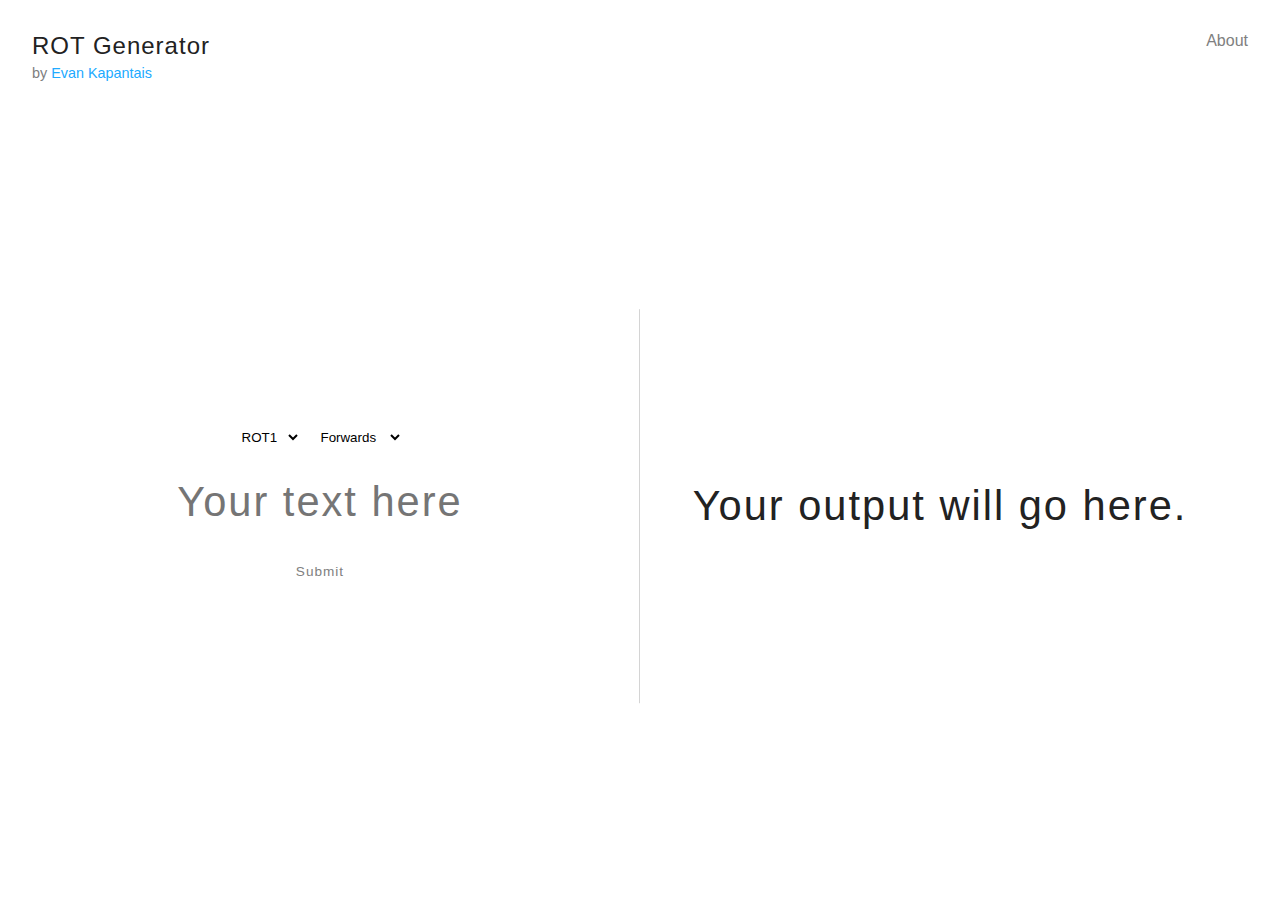
==== index.html @ 67d6d1d5 "Update index.html" ====
<!DOCTYPE html>
<html lang="en">
	<head>
		<meta charset="UTF-8" />
		<meta http-equiv="X-UA-Compatible" content="IE=edge" />
		<meta name="viewport" content="width=device-width, initial-scale=1.0" />
		<meta
			name="description"
			content="Password generator that rotates input using the ROT algorithm."
		/>
		<meta
			name="keywords"
			content="rot rot 13 password password generator encryption algorithm caesar cipher"
		/>
		<meta author="Evan Kapantais" />
		<link rel="shortcut icon" href="./images/favicon.png" type="image/x-icon" />
		<link rel="stylesheet" href="./css/globals.css" />
		<link rel="stylesheet" href="./css/index.css" />
		<title>ROT</title>
	</head>
	<body>
		<header>
			<div>
				<a href="index.html" class="brand-link">
					<h1 class="brand">
						<span class="rot">ROT</span> <span>Generator</span>
					</h1>
				</a>
				<p class="author">
					by
					<a
						href="https://evankapantais.com"
						target="_blank"
						rel="noopener noreferrer"
						>Evan Kapantais</a
					>
				</p>
			</div>
			<a href="about.html" class="about-link">About</a>
		</header>
		<main>
			<section class="main-section">
				<div class="container">
					<form>
						<div class="controls">
							<div class="input-group--row contro">
								<select name="algo" id="algo">
									<option value="rot1">ROT1</option>
									<option value="rot2">ROT2</option>
									<option value="rot3">ROT3</option>
									<option value="rot4">ROT4</option>
									<option value="rot5">ROT5</option>
									<option value="rot6">ROT6</option>
									<option value="rot7">ROT7</option>
									<option value="rot8">ROT8</option>
									<option value="rot9">ROT9</option>
									<option value="rot10">ROT10</option>
									<option value="rot11">ROT11</option>
									<option value="rot12">ROT12</option>
									<option value="rot13">ROT13</option>
								</select>
							</div>
							<div class="input-group--row">
								<select name="type" id="type">
									<option value="forwards">Forwards</option>
									<option value="backwards">Backwards</option>
								</select>
							</div>
						</div>
						<div class="input-group text-input-wrapper">
							<input
								type="text"
								id="text"
								placeholder="Your text here"
								required
							/>
						</div>
						<input type="submit" class="submit-button" />
					</form>
				</div>
			</section>
			<section class="main-section">
				<div class="output-wrapper">
					<p class="output">Your output will go here.</p>
					<button type="button" class="copy-button">
						<img src="./images/copy.svg" alt="copy icon" />
					</button>
				</div>
			</section>
		</main>
		<script src="main.js"></script>
	</body>
</html>
---- css/globals.css ----
:root {
	--link-blue: rgb(33, 170, 255);
	--link-pale: rgb(48, 153, 219);
}

* {
	margin: 0;
	padding: 0;
	-webkit-box-sizing: border-box;
	-moz-box-sizing: border-box;
	box-sizing: border-box;
	font-family: inherit;
}

body {
	min-height: 100vh;
	width: 100%;
	display: flex;
	flex-flow: column nowrap;
	color: #222;
	font-family: -apple-system, BlinkMacSystemFont, 'Segoe UI', Roboto, Oxygen,
		Ubuntu, Cantarell, 'Open Sans', 'Helvetica Neue', sans-serif;
}

a {
	color: var(--link-blue);
	text-decoration: none;
	transition: all 200ms;
}

header,
footer {
	padding: 2rem;
}

header {
	display: flex;
	justify-content: space-between;
	align-items: flex-start;
}

.brand-link {
	display: block;
	position: relative;
	color: inherit;
	margin: 0;
}

.brand {
	display: block;
	position: relative;
	font-size: 1.5rem;
	letter-spacing: 1px;
	font-weight: 400;
	user-select: none;
	margin-bottom: 0.3rem;
}

.author {
	color: grey;
	font-size: 0.9rem;
}

.about-link {
	color: grey;
}

.about-link:hover {
	color: var(--link-blue);
	text-decoration: none;
}

main {
	display: flex;
	flex-wrap: wrap;
	flex-grow: 1;
}

button,
select {
	background: none;
	outline: none;
	border: none;
	cursor: pointer;
}
---- css/index.css ----
.main-section {
	position: relative;
	display: flex;
	justify-content: center;
	align-items: center;
	width: 50%;
	padding: 0 1rem;
}

.main-section:first-of-type:before {
	content: '';
	position: absolute;
	top: 50%;
	right: 0;
	transform: translateY(-50%);
	width: 1px;
	height: 50%;
	background: rgb(212, 212, 212);
}

.main-section:last-of-type > div {
	display: flex;
}

.output {
	margin-right: 1rem;
}

.output:after {
	content: 'Copied!';
	position: absolute;
	bottom: -3rem;
	left: 50%;
	transform: translate(-50%, 1rem);
	font-size: 1rem;
	font-weight: 400;
	opacity: 0;
	transition: all 200ms;
}

.output.active:after {
	opacity: 1;
	transform: translate(-50%, 0);
}

#text,
.output {
	font-size: calc(1rem + 2vw);
	text-align: center;
	font-weight: 200;
	letter-spacing: 2px;
}

#text {
	border: none;
	outline: none;
	margin: 2rem 0;
}

.controls {
	display: flex;
	justify-content: center;
	gap: 1rem;
}

select:focus,
select:active {
	color: var(--link-blue);
}

.submit-button {
	display: block;
	margin: 0 auto;
	border: none;
	padding: 0.4rem 0.8rem;
	letter-spacing: 1px;
	background: none;
	font-size: 0.85rem;
	color: grey;
	outline: none;
	cursor: pointer;
	transition: all 200ms;
}

.submit-button:hover {
	color: #222;
	transform: translateY(-3px);
}

.submit-button:active {
	transform: scale(0.9);
}

.submit-button:focus {
	color: var(--link-blue);
}

.output-wrapper {
	position: relative;
}

.copy-button {
	max-width: 24px;
	width: 100%;
	opacity: 0;
	pointer-events: none;
	transition: all 200ms;
}

.copy-button.shown:hover {
	transform: translateY(-3px);
}

.copy-button.shown:active {
	transform: scale(0.9);
}

.copy-button.shown {
	opacity: 1;
	pointer-events: all;
	transform: translateY(0);
}

img {
	width: 100%;
}

.copied {
	position: absolute;
	bottom: -4rem;
	left: 50%;
	transform: translateX(-50%);
}

@media only screen and (max-width: 750px) {
	body {
		height: 100vh;
	}

	.brand {
		font-size: 1rem;
	}

	.main-section {
		height: 50%;
		width: 100%;
	}

	.main-section:first-of-type:before {
		content: '';
		position: absolute;
		top: 100%;
		left: 50%;
		transform: translateX(-50%);
		width: 50%;
		height: 1px;
		background: rgb(212, 212, 212);
	}
}
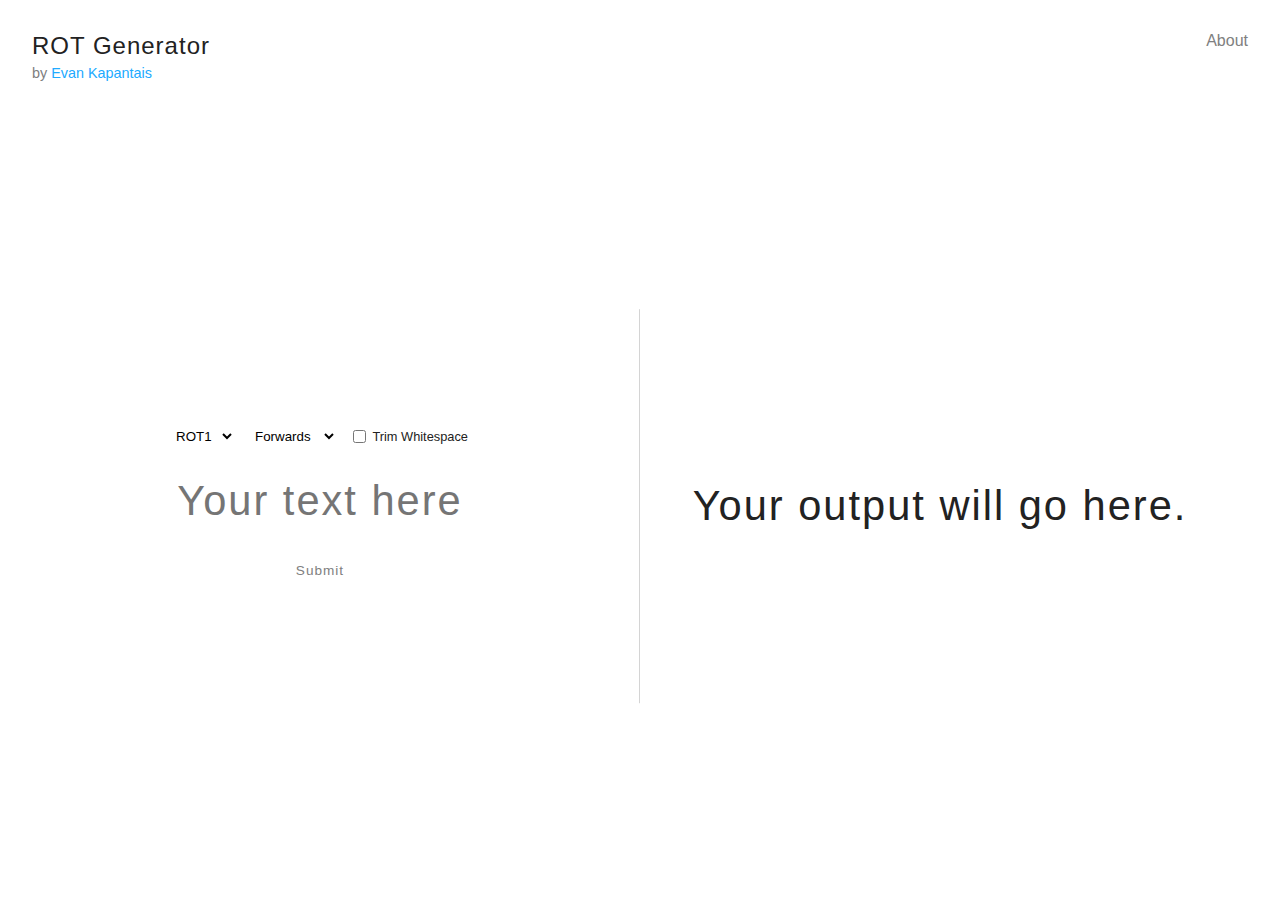
==== commit 25224915: "handle whitespace" ====
--- a/index.html
+++ b/index.html
@@ -21,7 +21,7 @@
 	<body>
 		<header>
 			<div>
-				<a href="index.html" class="brand-link">
+				<a href="/index.html" class="brand-link">
 					<h1 class="brand">
 						<span class="rot">ROT</span> <span>Generator</span>
 					</h1>
@@ -36,35 +36,35 @@
 					>
 				</p>
 			</div>
-			<a href="about.html" class="about-link">About</a>
+			<a href="/about.html" class="about-link">About</a>
 		</header>
 		<main>
 			<section class="main-section">
 				<div class="container">
 					<form>
 						<div class="controls">
-							<div class="input-group--row contro">
-								<select name="algo" id="algo">
-									<option value="rot1">ROT1</option>
-									<option value="rot2">ROT2</option>
-									<option value="rot3">ROT3</option>
-									<option value="rot4">ROT4</option>
-									<option value="rot5">ROT5</option>
-									<option value="rot6">ROT6</option>
-									<option value="rot7">ROT7</option>
-									<option value="rot8">ROT8</option>
-									<option value="rot9">ROT9</option>
-									<option value="rot10">ROT10</option>
-									<option value="rot11">ROT11</option>
-									<option value="rot12">ROT12</option>
-									<option value="rot13">ROT13</option>
-								</select>
-							</div>
-							<div class="input-group--row">
-								<select name="type" id="type">
-									<option value="forwards">Forwards</option>
-									<option value="backwards">Backwards</option>
-								</select>
+							<select name="algo" id="algo">
+								<option value="rot1">ROT1</option>
+								<option value="rot2">ROT2</option>
+								<option value="rot3">ROT3</option>
+								<option value="rot4">ROT4</option>
+								<option value="rot5">ROT5</option>
+								<option value="rot6">ROT6</option>
+								<option value="rot7">ROT7</option>
+								<option value="rot8">ROT8</option>
+								<option value="rot9">ROT9</option>
+								<option value="rot10">ROT10</option>
+								<option value="rot11">ROT11</option>
+								<option value="rot12">ROT12</option>
+								<option value="rot13">ROT13</option>
+							</select>
+							<select name="type" id="type">
+								<option value="forwards">Forwards</option>
+								<option value="backwards">Backwards</option>
+							</select>
+							<div class="checkbox-wrapper">
+								<input type="checkbox" id="trim" name="trim" />
+								<label for="trim"> Trim Whitespace </label>
 							</div>
 						</div>
 						<div class="input-group text-input-wrapper">
--- a/css/index.css
+++ b/css/index.css
@@ -60,7 +60,20 @@
 .controls {
 	display: flex;
 	justify-content: center;
+	align-items: center;
 	gap: 1rem;
+}
+
+.checkbox-wrapper {
+	display: flex;
+	align-items: center;
+	gap: 0.4rem;
+}
+
+label {
+	font-size: 0.8rem;
+	display: inline-block;
+	user-select: none;
 }
 
 select:focus,
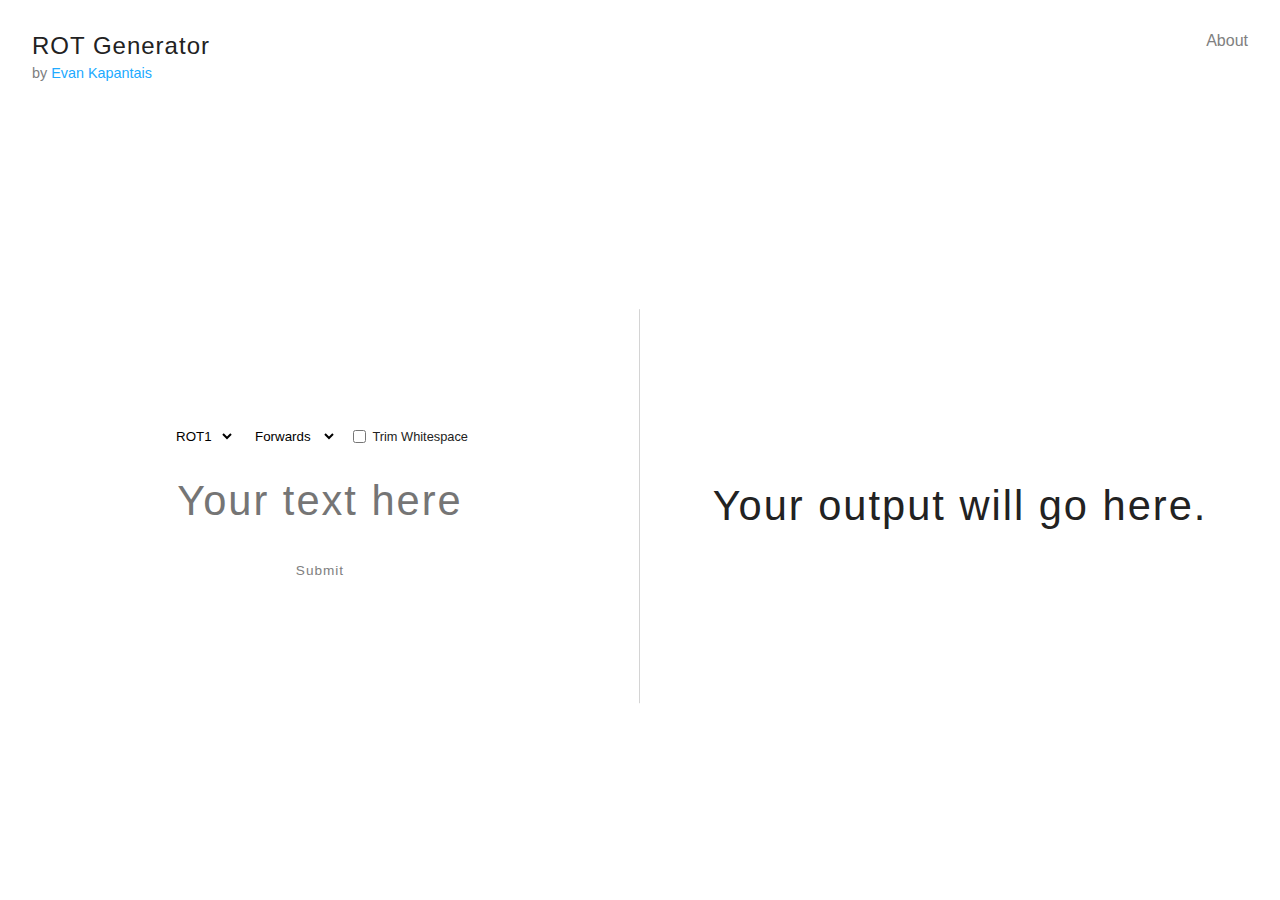
==== commit 40df3227: "reposition copy button" ====
--- a/index.html
+++ b/index.html
@@ -21,7 +21,7 @@
 	<body>
 		<header>
 			<div>
-				<a href="/index.html" class="brand-link">
+				<a href="index.html" class="brand-link">
 					<h1 class="brand">
 						<span class="rot">ROT</span> <span>Generator</span>
 					</h1>
@@ -36,7 +36,7 @@
 					>
 				</p>
 			</div>
-			<a href="/about.html" class="about-link">About</a>
+			<a href="about.html" class="about-link">About</a>
 		</header>
 		<main>
 			<section class="main-section">
@@ -67,14 +67,12 @@
 								<label for="trim"> Trim Whitespace </label>
 							</div>
 						</div>
-						<div class="input-group text-input-wrapper">
-							<input
-								type="text"
-								id="text"
-								placeholder="Your text here"
-								required
-							/>
-						</div>
+						<input
+							type="text"
+							id="text"
+							placeholder="Your text here"
+							required
+						/>
 						<input type="submit" class="submit-button" />
 					</form>
 				</div>
--- a/css/index.css
+++ b/css/index.css
@@ -22,22 +22,6 @@
 	display: flex;
 }
 
-.output {
-	margin-right: 1rem;
-}
-
-.output:after {
-	content: 'Copied!';
-	position: absolute;
-	bottom: -3rem;
-	left: 50%;
-	transform: translate(-50%, 1rem);
-	font-size: 1rem;
-	font-weight: 400;
-	opacity: 0;
-	transition: all 200ms;
-}
-
 .output.active:after {
 	opacity: 1;
 	transform: translate(-50%, 0);
@@ -55,6 +39,7 @@
 	border: none;
 	outline: none;
 	margin: 2rem 0;
+	width: 100%;
 }
 
 .controls {
@@ -112,7 +97,23 @@
 	position: relative;
 }
 
+.output:after {
+	content: 'Copied!';
+	position: absolute;
+	bottom: -3rem;
+	left: 50%;
+	transform: translate(-50%, 1rem);
+	font-size: 1rem;
+	font-weight: 400;
+	opacity: 0;
+	transition: all 200ms;
+}
+
 .copy-button {
+	position: absolute;
+	top: 50%;
+	right: -2rem;
+	transform: translateY(calc(-50% + 1rem));
 	max-width: 24px;
 	width: 100%;
 	opacity: 0;
@@ -120,18 +121,18 @@
 	transition: all 200ms;
 }
 
+.copy-button.shown {
+	opacity: 1;
+	pointer-events: all;
+	transform: translateY(-50%);
+}
+
 .copy-button.shown:hover {
-	transform: translateY(-3px);
+	transform: translateY(calc(-50% - 3px));
 }
 
 .copy-button.shown:active {
-	transform: scale(0.9);
-}
-
-.copy-button.shown {
-	opacity: 1;
-	pointer-events: all;
-	transform: translateY(0);
+	transform: translateY(-50%) scale(0.9);
 }
 
 img {
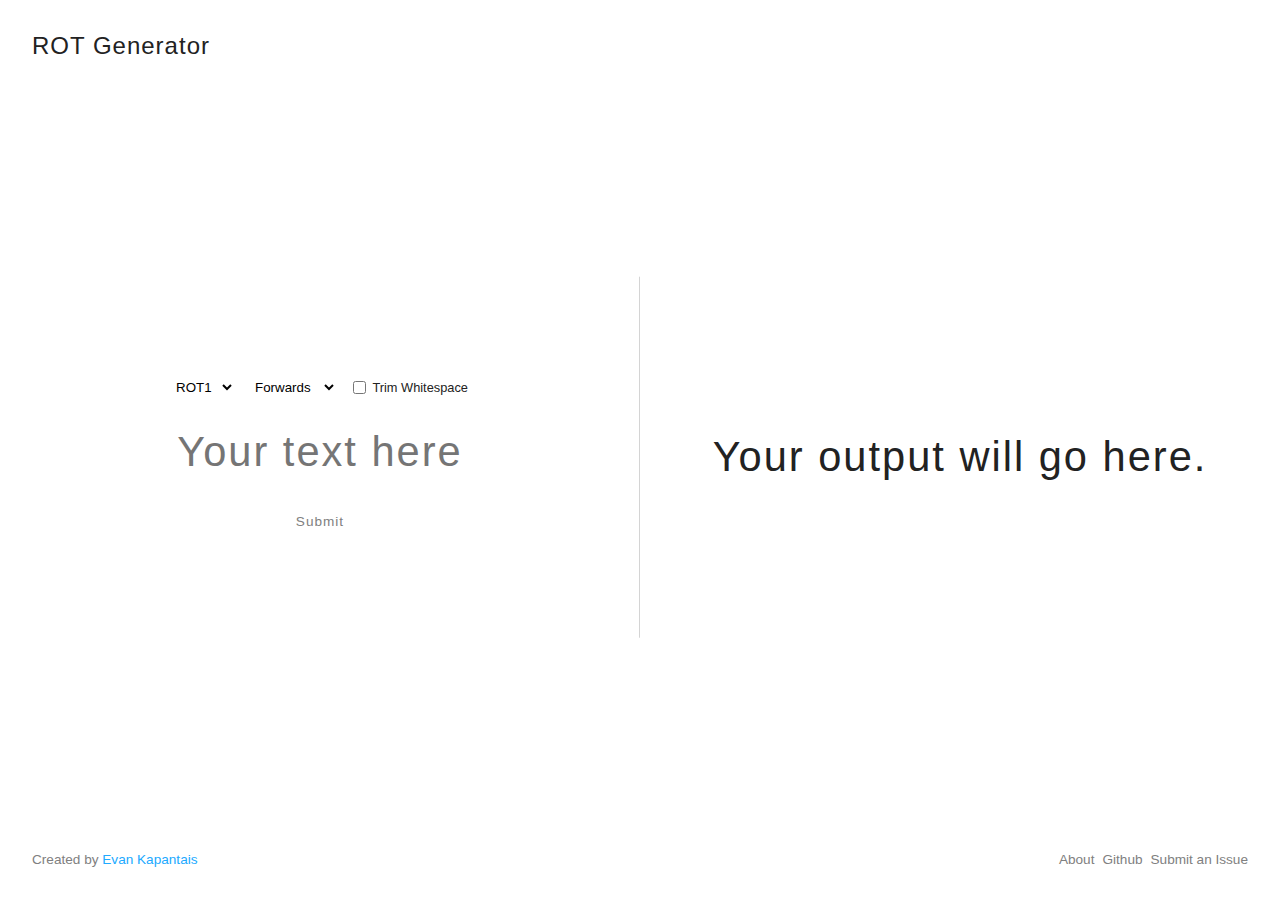
==== commit 8cb10f0e: "reinstate footer" ====
--- a/index.html
+++ b/index.html
@@ -26,17 +26,7 @@
 						<span class="rot">ROT</span> <span>Generator</span>
 					</h1>
 				</a>
-				<p class="author">
-					by
-					<a
-						href="https://evankapantais.com"
-						target="_blank"
-						rel="noopener noreferrer"
-						>Evan Kapantais</a
-					>
-				</p>
 			</div>
-			<a href="about.html" class="about-link">About</a>
 		</header>
 		<main>
 			<section class="main-section">
@@ -86,6 +76,38 @@
 				</div>
 			</section>
 		</main>
+		<footer>
+			<p class="author">
+				Created by
+				<a
+					href="https://evankapantais.com"
+					target="_blank"
+					rel="noopener noreferrer"
+					>Evan Kapantais</a
+				>
+			</p>
+			<ul>
+				<li>
+					<a href="about.html">About</a>
+				</li>
+				<li>
+					<a
+						href="https://github.com/evan-kapantais/rot-generator"
+						target="_blank"
+						rel="noopener noreferrer"
+						>Github</a
+					>
+				</li>
+				<li>
+					<a
+						href="https://github.com/evan-kapantais/rot-generator/issues"
+						target="_blank"
+						rel="noopener noreferrer"
+						>Submit an Issue</a
+					>
+				</li>
+			</ul>
+		</footer>
 		<script src="main.js"></script>
 	</body>
 </html>
--- a/css/globals.css
+++ b/css/globals.css
@@ -28,15 +28,38 @@
 	transition: all 200ms;
 }
 
+a:hover {
+	text-decoration: underline;
+}
+
+ul {
+	list-style: none;
+}
+
+ul a {
+	color: grey;
+	font-size: 0.85rem;
+}
+
+ul a:hover {
+	text-decoration: underline;
+}
+
 header,
 footer {
 	padding: 2rem;
 }
 
-header {
+footer {
 	display: flex;
+	flex-wrap: wrap-reverse;
 	justify-content: space-between;
-	align-items: flex-start;
+	align-items: center;
+}
+
+footer ul {
+	display: flex;
+	gap: 0.5rem;
 }
 
 .brand-link {
@@ -58,7 +81,7 @@
 
 .author {
 	color: grey;
-	font-size: 0.9rem;
+	font-size: 0.85rem;
 }
 
 .about-link {
@@ -83,3 +106,17 @@
 	border: none;
 	cursor: pointer;
 }
+
+@media only screen and (max-width: 480px) {
+	header {
+		text-align: center;
+	}
+
+	footer {
+		flex-flow: column-reverse nowrap;
+	}
+
+	footer ul {
+		margin-bottom: 1rem;
+	}
+}
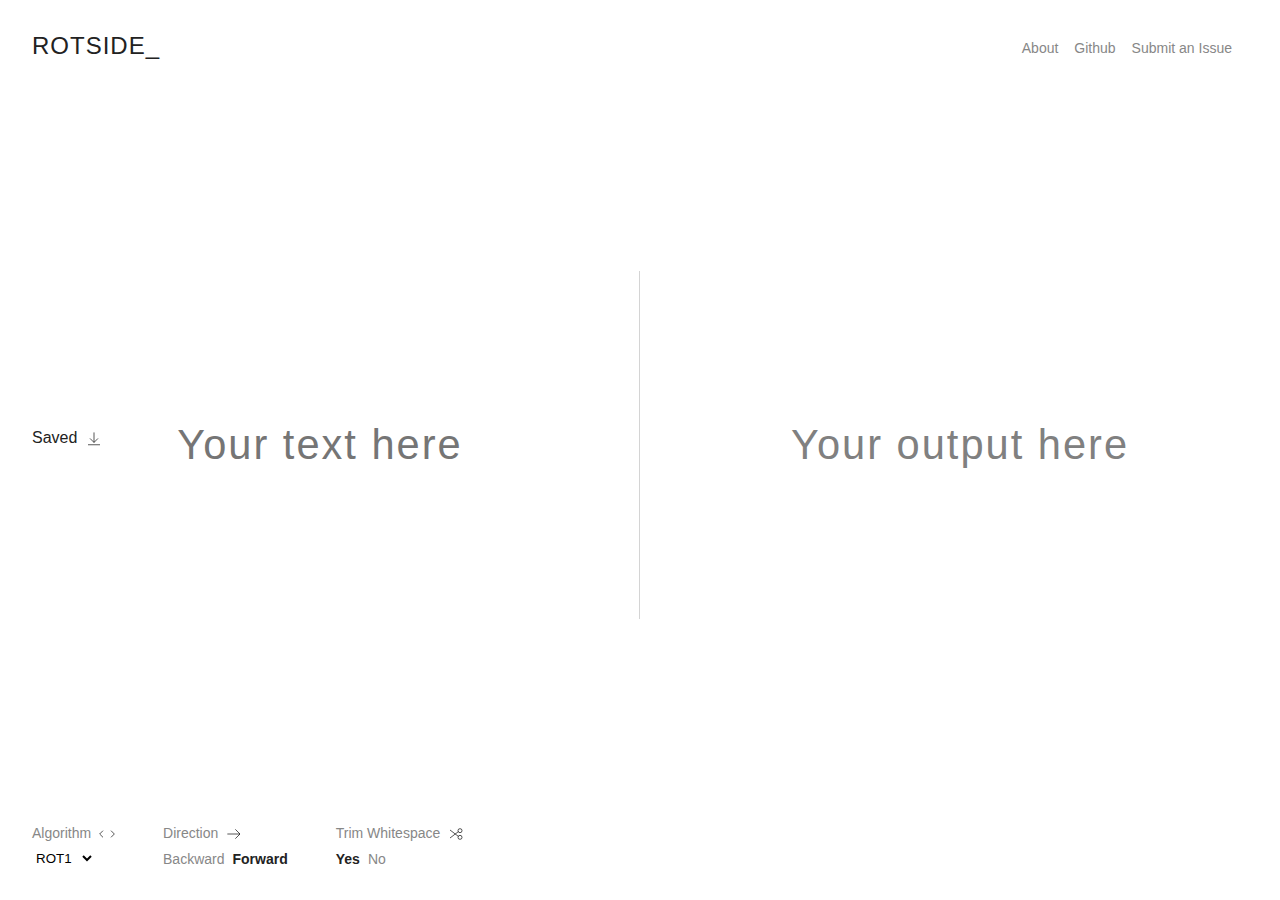
==== commit ef40251f: "restyle, js almost done" ====
--- a/index.html
+++ b/index.html
@@ -14,100 +14,162 @@
 		/>
 		<meta author="Evan Kapantais" />
 		<link rel="shortcut icon" href="./images/favicon.png" type="image/x-icon" />
-		<link rel="stylesheet" href="./css/globals.css" />
 		<link rel="stylesheet" href="./css/index.css" />
-		<title>ROT</title>
+		<title>Rotside</title>
 	</head>
 	<body>
 		<header>
 			<div>
 				<a href="index.html" class="brand-link">
-					<h1 class="brand">
-						<span class="rot">ROT</span> <span>Generator</span>
-					</h1>
+					<h1 class="brand">ROTSIDE_</h1>
 				</a>
 			</div>
+			<nav>
+				<ul class="nav-list">
+					<li>
+						<a class="nav-link" href="about.html">About</a>
+					</li>
+					<li>
+						<a
+							class="nav-link"
+							href="https://github.com/evan-kapantais/rot-generator"
+							target="_blank"
+							rel="noreferrer"
+							>Github</a
+						>
+					</li>
+					<li>
+						<a
+							class="nav-link"
+							href="https://github.com/evan-kapantais/rot-generator/issues"
+							target="_blank"
+							rel="noreferrer"
+							>Submit an Issue</a
+						>
+					</li>
+					<li>
+						<script
+							data-name="BMC-Widget"
+							data-cfasync="false"
+							src="https://cdnjs.buymeacoffee.com/1.0.0/widget.prod.min.js"
+							data-id="evankapantais"
+							data-description="Support me on Buy me a coffee!"
+							data-message=""
+							data-color="#FFDD00"
+							data-position="Right"
+							data-x_margin="32"
+							data-y_margin="32"
+						></script>
+					</li>
+				</ul>
+			</nav>
 		</header>
 		<main>
 			<section class="main-section">
-				<div class="container">
-					<form>
-						<div class="controls">
-							<select name="algo" id="algo">
-								<option value="rot1">ROT1</option>
-								<option value="rot2">ROT2</option>
-								<option value="rot3">ROT3</option>
-								<option value="rot4">ROT4</option>
-								<option value="rot5">ROT5</option>
-								<option value="rot6">ROT6</option>
-								<option value="rot7">ROT7</option>
-								<option value="rot8">ROT8</option>
-								<option value="rot9">ROT9</option>
-								<option value="rot10">ROT10</option>
-								<option value="rot11">ROT11</option>
-								<option value="rot12">ROT12</option>
-								<option value="rot13">ROT13</option>
-							</select>
-							<select name="type" id="type">
-								<option value="forwards">Forwards</option>
-								<option value="backwards">Backwards</option>
-							</select>
-							<div class="checkbox-wrapper">
-								<input type="checkbox" id="trim" name="trim" />
-								<label for="trim"> Trim Whitespace </label>
-							</div>
-						</div>
-						<input
-							type="text"
-							id="text"
-							placeholder="Your text here"
-							required
-						/>
-						<input type="submit" class="submit-button" />
-					</form>
-				</div>
+				<input type="text" id="text" placeholder="Your text here" required />
+			</section>
+			<section class="strings-list">
+				<h2>
+					Saved
+
+					<button type="button" class="download-button">
+						<img class="icon" src="./images/download.svg" alt="download" />
+					</button>
+				</h2>
+				<ul></ul>
 			</section>
 			<section class="main-section">
 				<div class="output-wrapper">
-					<p class="output">Your output will go here.</p>
-					<button type="button" class="copy-button">
+					<p class="output placeholder">Your output here</p>
+					<button type="button" class="output-button copy-button">
 						<img src="./images/copy.svg" alt="copy icon" />
+					</button>
+					<button type="button" class="output-button save-button">
+						<img src="./images/save.svg" alt="save icon" />
 					</button>
 				</div>
 			</section>
 		</main>
 		<footer>
-			<p class="author">
-				Created by
-				<a
-					href="https://evankapantais.com"
-					target="_blank"
-					rel="noopener noreferrer"
-					>Evan Kapantais</a
-				>
-			</p>
-			<ul>
-				<li>
-					<a href="about.html">About</a>
-				</li>
-				<li>
-					<a
-						href="https://github.com/evan-kapantais/rot-generator"
-						target="_blank"
-						rel="noopener noreferrer"
-						>Github</a
-					>
-				</li>
-				<li>
-					<a
-						href="https://github.com/evan-kapantais/rot-generator/issues"
-						target="_blank"
-						rel="noopener noreferrer"
-						>Submit an Issue</a
-					>
-				</li>
-			</ul>
+			<form class="controls-form">
+				<fieldset>
+					<legend>
+						<label for="algo">Algorithm</label>
+						<img
+							class="icon control-icon code-icon"
+							src="./images/code-1.svg"
+							alt="code icon"
+						/>
+					</legend>
+					<select name="algo" id="algo">
+						<option value="rot1">ROT1</option>
+						<option value="rot2">ROT2</option>
+						<option value="rot3">ROT3</option>
+						<option value="rot4">ROT4</option>
+						<option value="rot5">ROT5</option>
+						<option value="rot6">ROT6</option>
+						<option value="rot7">ROT7</option>
+						<option value="rot8">ROT8</option>
+						<option value="rot9">ROT9</option>
+						<option value="rot10">ROT10</option>
+						<option value="rot11">ROT11</option>
+						<option value="rot12">ROT12</option>
+						<option value="rot13">ROT13</option>
+					</select>
+				</fieldset>
+				<fieldset>
+					<legend>
+						<span> Direction</span>
+						<img
+							class="icon control-icon direction-icon"
+							src="./images/arrow-right.svg"
+							alt="right arrow"
+						/>
+					</legend>
+					<div class="input-group">
+						<div>
+							<input
+								type="radio"
+								name="direction"
+								id="backward"
+								value="backward"
+							/>
+							<label for="backward">Backward</label>
+						</div>
+						<div>
+							<input
+								type="radio"
+								id="forward"
+								name="direction"
+								value="forward"
+								checked
+							/>
+							<label for="forward">Forward</label>
+						</div>
+					</div>
+				</fieldset>
+				<fieldset>
+					<legend>
+						<span> Trim Whitespace </span>
+						<img
+							class="icon control-icon"
+							src="./images/scissor.svg"
+							alt="scissors"
+						/>
+					</legend>
+					<div class="input-group">
+						<div>
+							<input type="radio" id="yes" name="trim" value="true" checked />
+							<label for="yes" name="trim">Yes</label>
+						</div>
+						<div>
+							<input type="radio" id="no" name="trim" value="false" />
+							<label for="no" name="trim">No</label>
+						</div>
+					</div>
+				</fieldset>
+			</form>
 		</footer>
-		<script src="main.js"></script>
+		<script type="module" src="main.js"></script>
 	</body>
 </html>
--- a/css/index.css
+++ b/css/index.css
@@ -1,3 +1,8 @@
+@import 'variables.css';
+@import 'globals.css';
+
+/* Main section */
+
 .main-section {
 	position: relative;
 	display: flex;
@@ -22,83 +27,20 @@
 	display: flex;
 }
 
-.output.active:after {
+.output.copied:after {
+	content: 'Copied!';
 	opacity: 1;
 	transform: translate(-50%, 0);
 }
 
-#text,
-.output {
-	font-size: calc(1rem + 2vw);
-	text-align: center;
-	font-weight: 200;
-	letter-spacing: 2px;
-}
-
-#text {
-	border: none;
-	outline: none;
-	margin: 2rem 0;
-	width: 100%;
-}
-
-.controls {
-	display: flex;
-	justify-content: center;
-	align-items: center;
-	gap: 1rem;
-}
-
-.checkbox-wrapper {
-	display: flex;
-	align-items: center;
-	gap: 0.4rem;
-}
-
-label {
-	font-size: 0.8rem;
-	display: inline-block;
-	user-select: none;
-}
-
-select:focus,
-select:active {
-	color: var(--link-blue);
-}
-
-.submit-button {
-	display: block;
-	margin: 0 auto;
-	border: none;
-	padding: 0.4rem 0.8rem;
-	letter-spacing: 1px;
-	background: none;
-	font-size: 0.85rem;
-	color: grey;
-	outline: none;
-	cursor: pointer;
-	transition: all 200ms;
-}
-
-.submit-button:hover {
-	color: #222;
-	transform: translateY(-3px);
-}
-
-.submit-button:active {
-	transform: scale(0.9);
-}
-
-.submit-button:focus {
-	color: var(--link-blue);
-}
-
-.output-wrapper {
-	position: relative;
+.output.saved:after {
+	content: 'Saved!';
+	opacity: 1;
+	transform: translate(-50%, 0);
 }
 
 .output:after {
-	content: 'Copied!';
+	content: '';
 	position: absolute;
 	bottom: -3rem;
 	left: 50%;
@@ -109,29 +51,64 @@
 	transition: all 200ms;
 }
 
-.copy-button {
+.output.active:after {
+	opacity: 1;
+	transform: translate(-50%, 0);
+}
+
+#text,
+.output {
+	font-size: calc(var(--fontSize-normal) + 2vw);
+	text-align: center;
+	font-weight: 200;
+	letter-spacing: 2px;
+}
+
+#text {
+	border: none;
+	outline: none;
+	margin: 2rem 0;
+}
+
+.output.placeholder {
+	color: grey;
+}
+
+.output-wrapper {
+	position: relative;
+}
+
+.output-button {
 	position: absolute;
 	top: 50%;
-	right: -2rem;
+	right: -3rem;
 	transform: translateY(calc(-50% + 1rem));
 	max-width: 24px;
 	width: 100%;
 	opacity: 0;
 	pointer-events: none;
-	transition: all 200ms;
-}
-
-.copy-button.shown {
+	transition: all 200ms ease;
+}
+
+.copy-button {
+	right: -3rem;
+}
+
+.save-button {
+	right: calc(-3rem - 24px - var(--spacing-normal));
+}
+
+.output-button.shown {
 	opacity: 1;
 	pointer-events: all;
 	transform: translateY(-50%);
 }
 
-.copy-button.shown:hover {
+.output-button.shown:hover {
 	transform: translateY(calc(-50% - 3px));
 }
 
-.copy-button.shown:active {
+.output-button.shown:active {
 	transform: translateY(-50%) scale(0.9);
 }
 
@@ -139,11 +116,90 @@
 	width: 100%;
 }
 
-.copied {
-	position: absolute;
-	bottom: -4rem;
-	left: 50%;
-	transform: translateX(-50%);
+/* Strings List */
+
+.strings-list {
+	position: absolute;
+	top: 50%;
+	transform: translateY(-50%);
+	left: 2rem;
+}
+
+.strings-list h2 {
+	font-size: var(--fontSize-normal);
+	font-weight: 400;
+	margin-bottom: var(--spacing-large);
+}
+
+.strings-list button {
+	margin-left: 4px;
+}
+
+.strings-list li {
+	margin-bottom: var(--spacing-small);
+	color: var(--color-grey02);
+}
+
+/* Controls */
+
+.controls-form {
+	display: flex;
+	gap: var(--spacing-xxlarge);
+}
+
+fieldset {
+	position: relative;
+	user-select: none;
+	border: none;
+}
+
+.icon {
+	width: 16px;
+	vertical-align: middle;
+}
+
+.control-icon {
+	margin-left: 4px;
+	transition: transform 200ms ease;
+}
+
+.direction-icon.backward {
+	transform: rotate(-180deg);
+}
+
+select {
+	display: block;
+}
+
+.input-group {
+	display: flex;
+	gap: 0.5rem;
+}
+
+input[type='radio'] {
+	position: absolute;
+	width: 0;
+	height: 0;
+	opacity: 0;
+}
+
+input[type='radio']:checked + label {
+	color: var(--color-black);
+	font-weight: 600;
+}
+
+label,
+legend {
+	font-size: var(--fontSize-small);
+	color: var(--color-grey02);
+	display: inline-block;
+	user-select: none;
+	cursor: pointer;
+	transition: all 150ms;
+}
+
+legend {
+	margin-bottom: 0.5rem;
 }
 
 @media only screen and (max-width: 750px) {
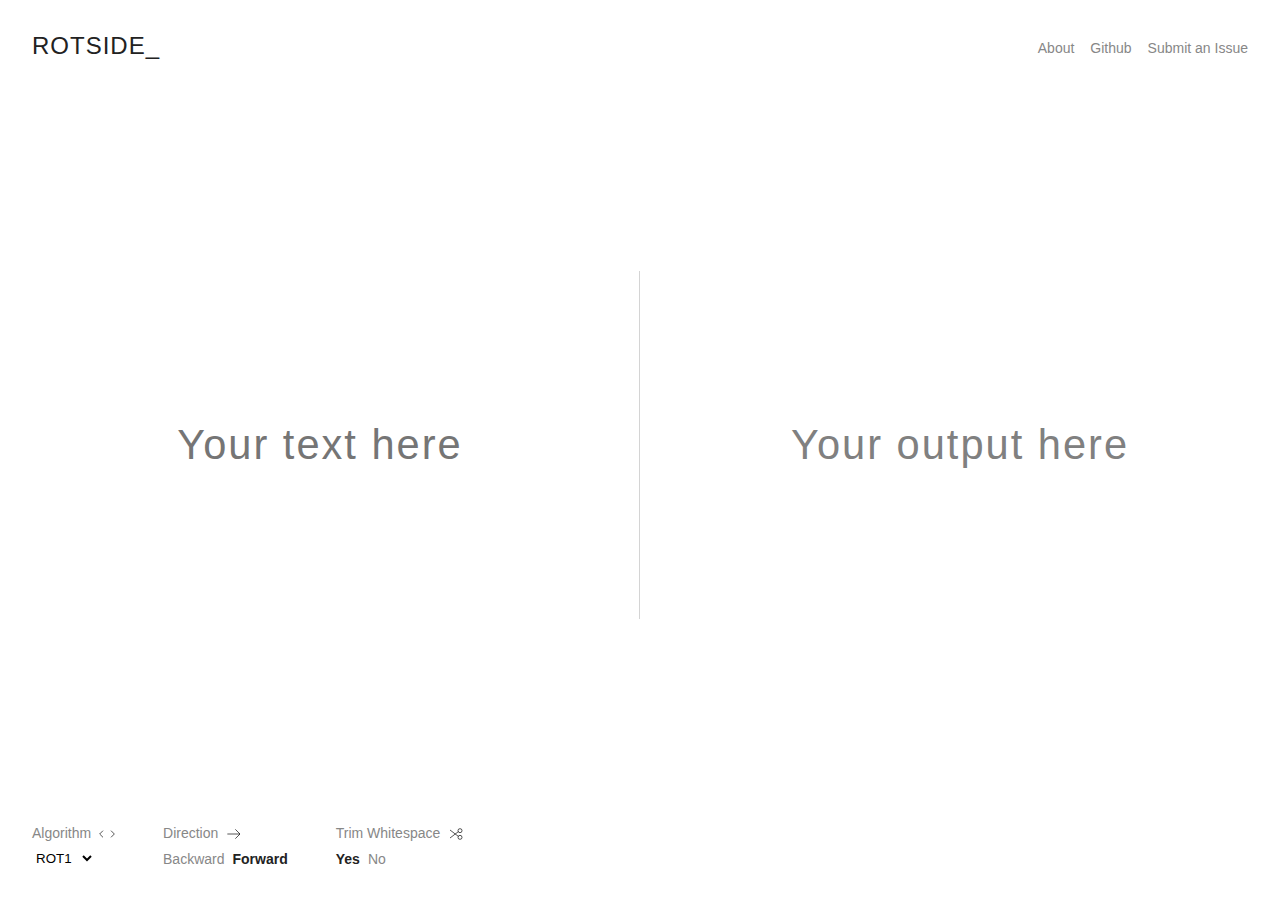
==== commit 72f919df: "reposition coffee widget" ====
--- a/index.html
+++ b/index.html
@@ -1,3 +1,5 @@
+<!-- TODO: coffee link -->
+
 <!DOCTYPE html>
 <html lang="en">
 	<head>
@@ -47,20 +49,6 @@
 							>Submit an Issue</a
 						>
 					</li>
-					<li>
-						<script
-							data-name="BMC-Widget"
-							data-cfasync="false"
-							src="https://cdnjs.buymeacoffee.com/1.0.0/widget.prod.min.js"
-							data-id="evankapantais"
-							data-description="Support me on Buy me a coffee!"
-							data-message=""
-							data-color="#FFDD00"
-							data-position="Right"
-							data-x_margin="32"
-							data-y_margin="32"
-						></script>
-					</li>
 				</ul>
 			</nav>
 		</header>
@@ -71,7 +59,6 @@
 			<section class="strings-list">
 				<h2>
 					Saved
-
 					<button type="button" class="download-button">
 						<img class="icon" src="./images/download.svg" alt="download" />
 					</button>
@@ -169,6 +156,18 @@
 					</div>
 				</fieldset>
 			</form>
+			<script
+				data-name="BMC-Widget"
+				data-cfasync="false"
+				src="https://cdnjs.buymeacoffee.com/1.0.0/widget.prod.min.js"
+				data-id="evankapantais"
+				data-description="Support me on Buy me a coffee!"
+				data-message=""
+				data-color="#FFDD00"
+				data-position="Right"
+				data-x_margin="32"
+				data-y_margin="32"
+			></script>
 		</footer>
 		<script type="module" src="main.js"></script>
 	</body>
--- a/css/index.css
+++ b/css/index.css
@@ -123,6 +123,14 @@
 	top: 50%;
 	transform: translateY(-50%);
 	left: 2rem;
+	visibility: hidden;
+	opacity: 0;
+	transition: opacity 200ms ease;
+}
+
+.strings-list.visible {
+	visibility: visible;
+	opacity: 1;
 }
 
 .strings-list h2 {
